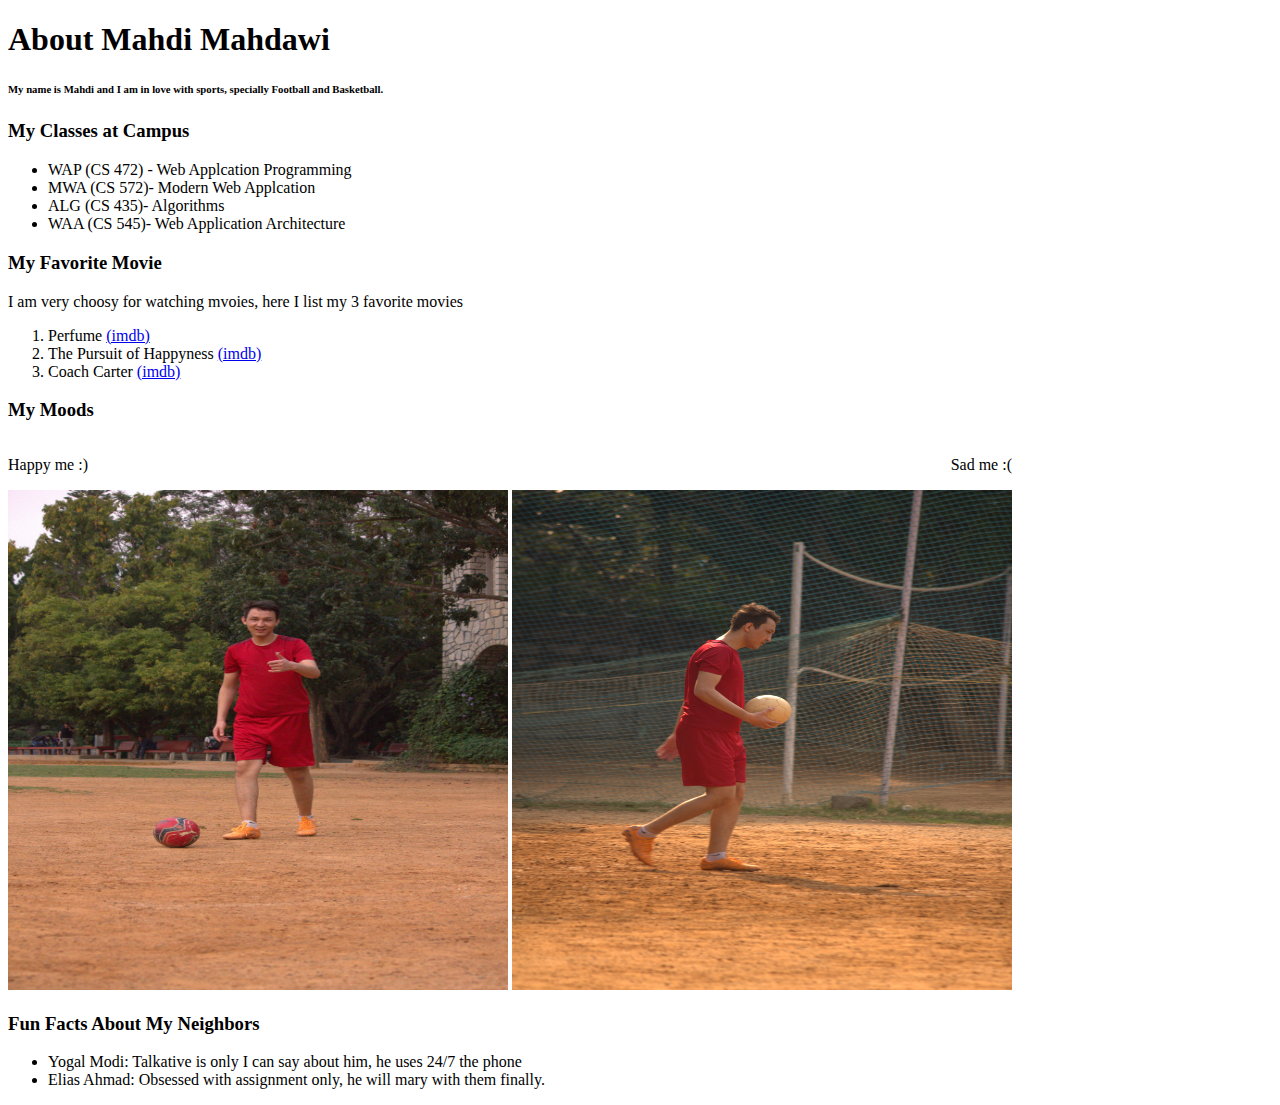
==== aboutme.html @ ecb4160f "readme.html added, styles.css is updated" ====
<!DOCTYPE html>
<html>
    <head>
        <link rel="stylesheet" href="styles.css">
    </head>
 
    <body>
        <header> 
            <h1>About Mahdi Mahdawi</h1>
            <h6>My name is Mahdi and I am in love with sports, specially
                <strong>Football</strong> and <strong>Basketball</strong>.
            </h6>
    
        </header>
        <h3>My Classes at Campus</h3>
        <ul>
            <li>WAP (CS 472) - Web Applcation Programming</li>
            <li>MWA (CS 572)- Modern Web Applcation</li>
            <li>ALG (CS 435)- Algorithms</li>
            <li>WAA (CS 545)- Web Application Architecture </li>
        </ul>

        <h3>My Favorite Movie</h3>
        <p>I am very choosy for watching mvoies, here I list my 3 favorite movies</p>
        <ol>
            <li>Perfume <a href="https://www.imdb.com/title/tt0396171/">(imdb)</a></li>
            <li>The Pursuit of Happyness <a href="https://www.imdb.com/title/tt0454921/">(imdb)</a></li>
            <li>Coach Carter <a href="https://www.imdb.com/title/tt0393162/">(imdb)</a></li>
        </ol>
        <h3>My Moods</h3>

        <div class ="view">  
            <div id ="center-left">
                <p>Happy me :)</p>
                <img src="images/MahdiHappy.jpg" alt="Mahdi's Happy">
            </div>
            <div id ="center-right">
                <p>Sad me :(</p>
                <img src="images/MahdiSad.jpg" alt="Mahdi's Sad">
            </div>
        </div>

        <h3>Fun Facts About My Neighbors</h3>
        <ul>
            <li>Yogal Modi: Talkative is only I can say about him, he uses 24/7 the phone</li>
            <li>Elias Ahmad: Obsessed with assignment only, he will mary with them finally.</li>
        </ul>
    </body>
</html>
---- styles.css ----
img{
    align-items: center;
    width: 500px;
    height: 500px;
    text-align: center;
}
#center {    
    text-align: center;  
    }  
#center-left {    
    display: inline-block;
    text-align: left;  
 } 
 #center-right {    
    display: inline-block;
    text-align: right;  
 } 
 #icon{
     align-items: center;
     width: 100px;
     height: 30px;
     text-align: center;
 }
 h1{
     font-family: Cursive;
 }
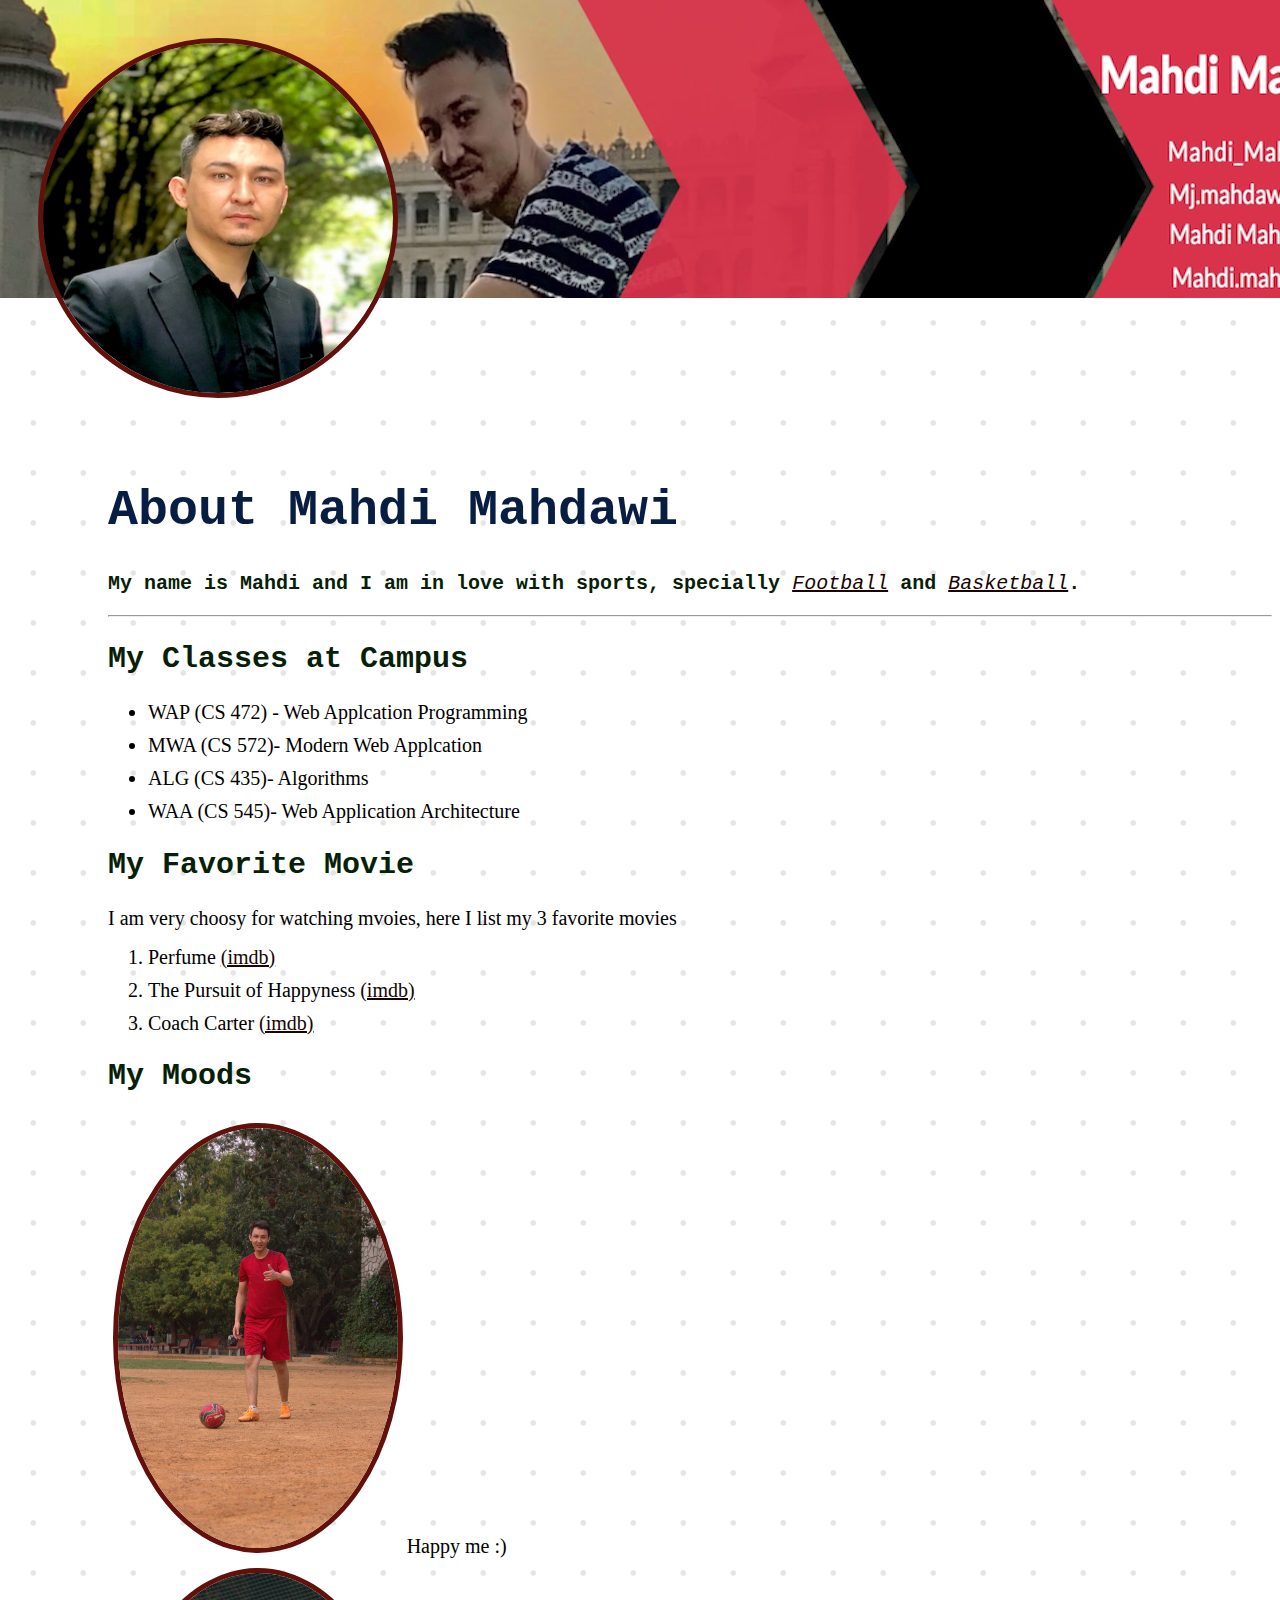
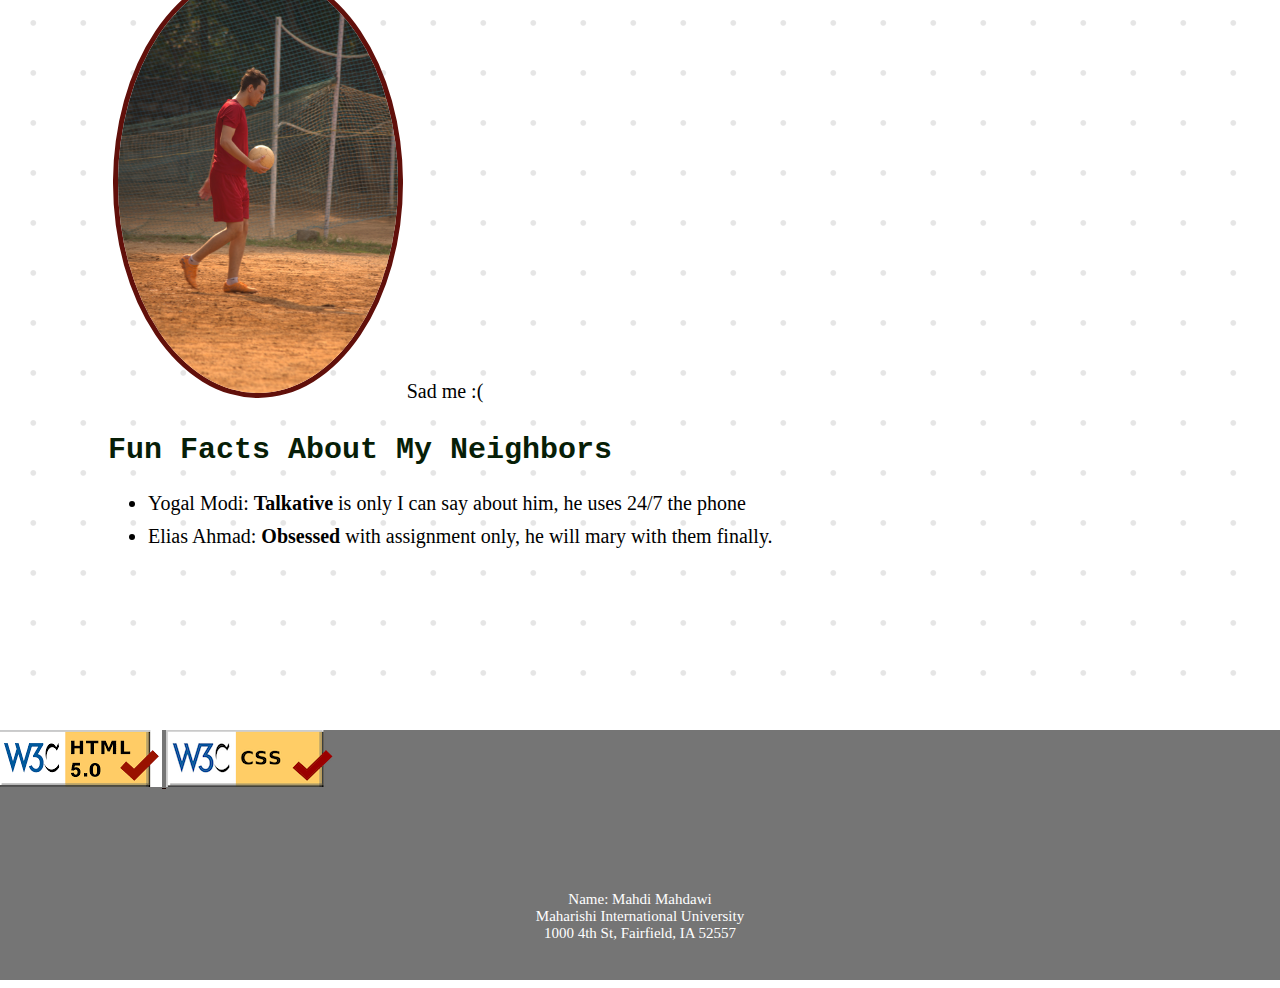
==== commit b0da3d29: "aboutme.html, styles.css are updated" ====
--- a/aboutme.html
+++ b/aboutme.html
@@ -1,18 +1,26 @@
 <!DOCTYPE html>
-<html>
+<html lang="en">
     <head>
-        <link rel="stylesheet" href="styles.css">
-    </head>
+        <link rel="stylesheet"type="text/css" href="styles.css">
+        <meta charset="utf-8">
+	    <meta name="description" content="Profile Page">
+	    <meta name="viewport" content="width=device-width, initial-scale=1.0">
+	    <link rel="stylesheet" type="image/png" href="foo.png">
+	    <title>Profile</title>
+        </head>
  
     <body>
-        <header> 
+        <header><img class="profile" src="images/MahdiPhoto.jpg" alt="Mahdi's Photo"></header>	
+        <div class="main-container">
+        
             <h1>About Mahdi Mahdawi</h1>
-            <h6>My name is Mahdi and I am in love with sports, specially
-                <strong>Football</strong> and <strong>Basketball</strong>.
-            </h6>
+            <h3>My name is Mahdi and I am in love with sports, specially
+                <a href="https://www.arsenal.com/"><em>Football</em></a> and <a href="https://www.nba.com/"><em>Basketball</em></a>.
+            </h3>
+            <hr/>
     
-        </header>
-        <h3>My Classes at Campus</h3>
+        
+        <h2>My Classes at Campus</h2>
         <ul>
             <li>WAP (CS 472) - Web Applcation Programming</li>
             <li>MWA (CS 572)- Modern Web Applcation</li>
@@ -20,30 +28,46 @@
             <li>WAA (CS 545)- Web Application Architecture </li>
         </ul>
 
-        <h3>My Favorite Movie</h3>
-        <p>I am very choosy for watching mvoies, here I list my 3 favorite movies</p>
+        <h2>My Favorite Movie</h2>
+        <span>I am very choosy for watching mvoies, here I list my 3 favorite movies</span>
         <ol>
             <li>Perfume <a href="https://www.imdb.com/title/tt0396171/">(imdb)</a></li>
             <li>The Pursuit of Happyness <a href="https://www.imdb.com/title/tt0454921/">(imdb)</a></li>
             <li>Coach Carter <a href="https://www.imdb.com/title/tt0393162/">(imdb)</a></li>
         </ol>
-        <h3>My Moods</h3>
+        <h2>My Moods</h2>
 
-        <div class ="view">  
-            <div id ="center-left">
-                <p>Happy me :)</p>
-                <img src="images/MahdiHappy.jpg" alt="Mahdi's Happy">
+        <div class="row">
+			<div class="column">
+                <img  class="content" src="images/MahdiHappy.jpg" alt="Mahdi's Happy">
+                <span>Happy me :)</span>
             </div>
-            <div id ="center-right">
-                <p>Sad me :(</p>
-                <img src="images/MahdiSad.jpg" alt="Mahdi's Sad">
+            <div class="column">
+                <img  class="content" src="images/MahdiSad.jpg" alt="Mahdi's Sad">
+                <span>Sad me :(</span>
             </div>
         </div>
 
-        <h3>Fun Facts About My Neighbors</h3>
+        <h2>Fun Facts About My Neighbors</h2>
         <ul>
-            <li>Yogal Modi: Talkative is only I can say about him, he uses 24/7 the phone</li>
-            <li>Elias Ahmad: Obsessed with assignment only, he will mary with them finally.</li>
+            <li>Yogal Modi: <strong>Talkative</strong> is only I can say about him, he uses 24/7 the phone</li>
+            <li>Elias Ahmad: <strong>Obsessed</strong> with assignment only, he will mary with them finally.</li>
         </ul>
+        </div>
+        <footer class="footer">		
+            <p>
+                <a href="https://validator.w3.org/nu/?doc=https%3A%2F%2Fmahdi-mahdawi.github.io%2FWeb-Application-Programming---MIU%2F">
+                    <img  src="images/HTML-checker.png" alt="Validation's Photo">
+                </a>
+                <a href="https://validator.w3.org/nu/?doc=https%3A%2F%2Fmahdi-mahdawi.github.io%2FWeb-Application-Programming---MIU%2F">
+                    <img src="images/css_checker.png" alt="Validation's Photo">
+                </a>
+            </p>
+		    <p class="info">
+                Name: Mahdi Mahdawi<br/>
+			    Maharishi International University<br/>
+			    1000 4th St, Fairfield, IA 52557<br/>
+            </p>
+	    </footer>
     </body>
 </html>--- a/styles.css
+++ b/styles.css
@@ -1,31 +1,123 @@
 
-
-img{
+body{
+	overflow-x: hidden;
+	
+	
+	
+}
+img.profile{
+	border-top-left-radius: 50%;
+	border-top-right-radius: 50%;
+	border-bottom-left-radius: 50%;
+	border-bottom-right-radius: 50%;
+	height: 350px;
+	margin-top: 40px;
+	margin-left: 40px;
+	border: 5px solid #61100b;
+}
+img.content{
+	border-top-left-radius: 50%;
+	border-top-right-radius: 50%;
+	border-bottom-left-radius: 50%;
+	border-bottom-right-radius: 50%;
+	height: 420px;
+	border: 5px solid #61100b;
+}
+img.profile:hover{
+	border: 10px solid #61100b;
+}
+img.content:hover{
+	border: 10px solid #61100b;
+}
+header{
+	background-image: url("images/Background.jpeg");
+	background-color: #cccccc;
+	margin-left: -10px;
+	margin-right: -10px;
+	margin-top: -10px;
+	height: 300px;
+}
+/* img{
     align-items: center;
     width: 500px;
     height: 500px;
     text-align: center;
+} */
+.main-container{
+	padding-top: 150px;
+	padding-left: 100px;
+	background-image: url("/images/dot1.png");
+	background-repeat: repeat;
+	background-size: all;
+	padding-bottom: 150px;
+
 }
-#center {    
-    text-align: center;  
-    }  
-#center-left {    
-    display: inline-block;
-    text-align: left;  
- } 
- #center-right {    
-    display: inline-block;
-    text-align: right;  
- } 
- #icon{
-     align-items: center;
-     width: 100px;
-     height: 30px;
-     text-align: center;
- }
- h1{
-     font-family: Cursive;
- }
+h1{
+	color: #071e42;
+	font-family: monospace;
+	font-size: 50px;
+}
+h2{
+	color: #071e07;
+	font-family: monospace;
+	font-size: 30px;
+}
+h3{
+	color: #071e07;
+	font-family: monospace;
+	font-size: 20px;
+}
+
+
+li{
+	font-family: "Comic Sans MS";
+	font-size: 20px;
+	margin-bottom: 10px;
+}
+span{
+	font-family: "Bradley Hand";
+	font-size: 20px;
+	margin-bottom: 10px;
+}
+
+a{
+	font-style:normal;
+	font-weight: 400;
+	color: #1a0301;
+}
+a:hover{
+	color: #a31f14;
+}
+
+footer.footer{
+	background-color: #757575;
+	height: 250px;
+	margin-right: -10px;
+	margin-left: -10px;
+	margin-bottom: -10px;
+	
+}
+p.info{
+	text-align: center;
+	font-size: 15px;
+	color: #fff;
+	margin-top: 100px;
+
+}
+
+
+.column {
+  /* float: left; */
+  width: 50%;
+  padding: 5px;
+}
+
+
+.row::after {
+  content: "";
+  clear: both;
+  display: table;
+}
 
 
   
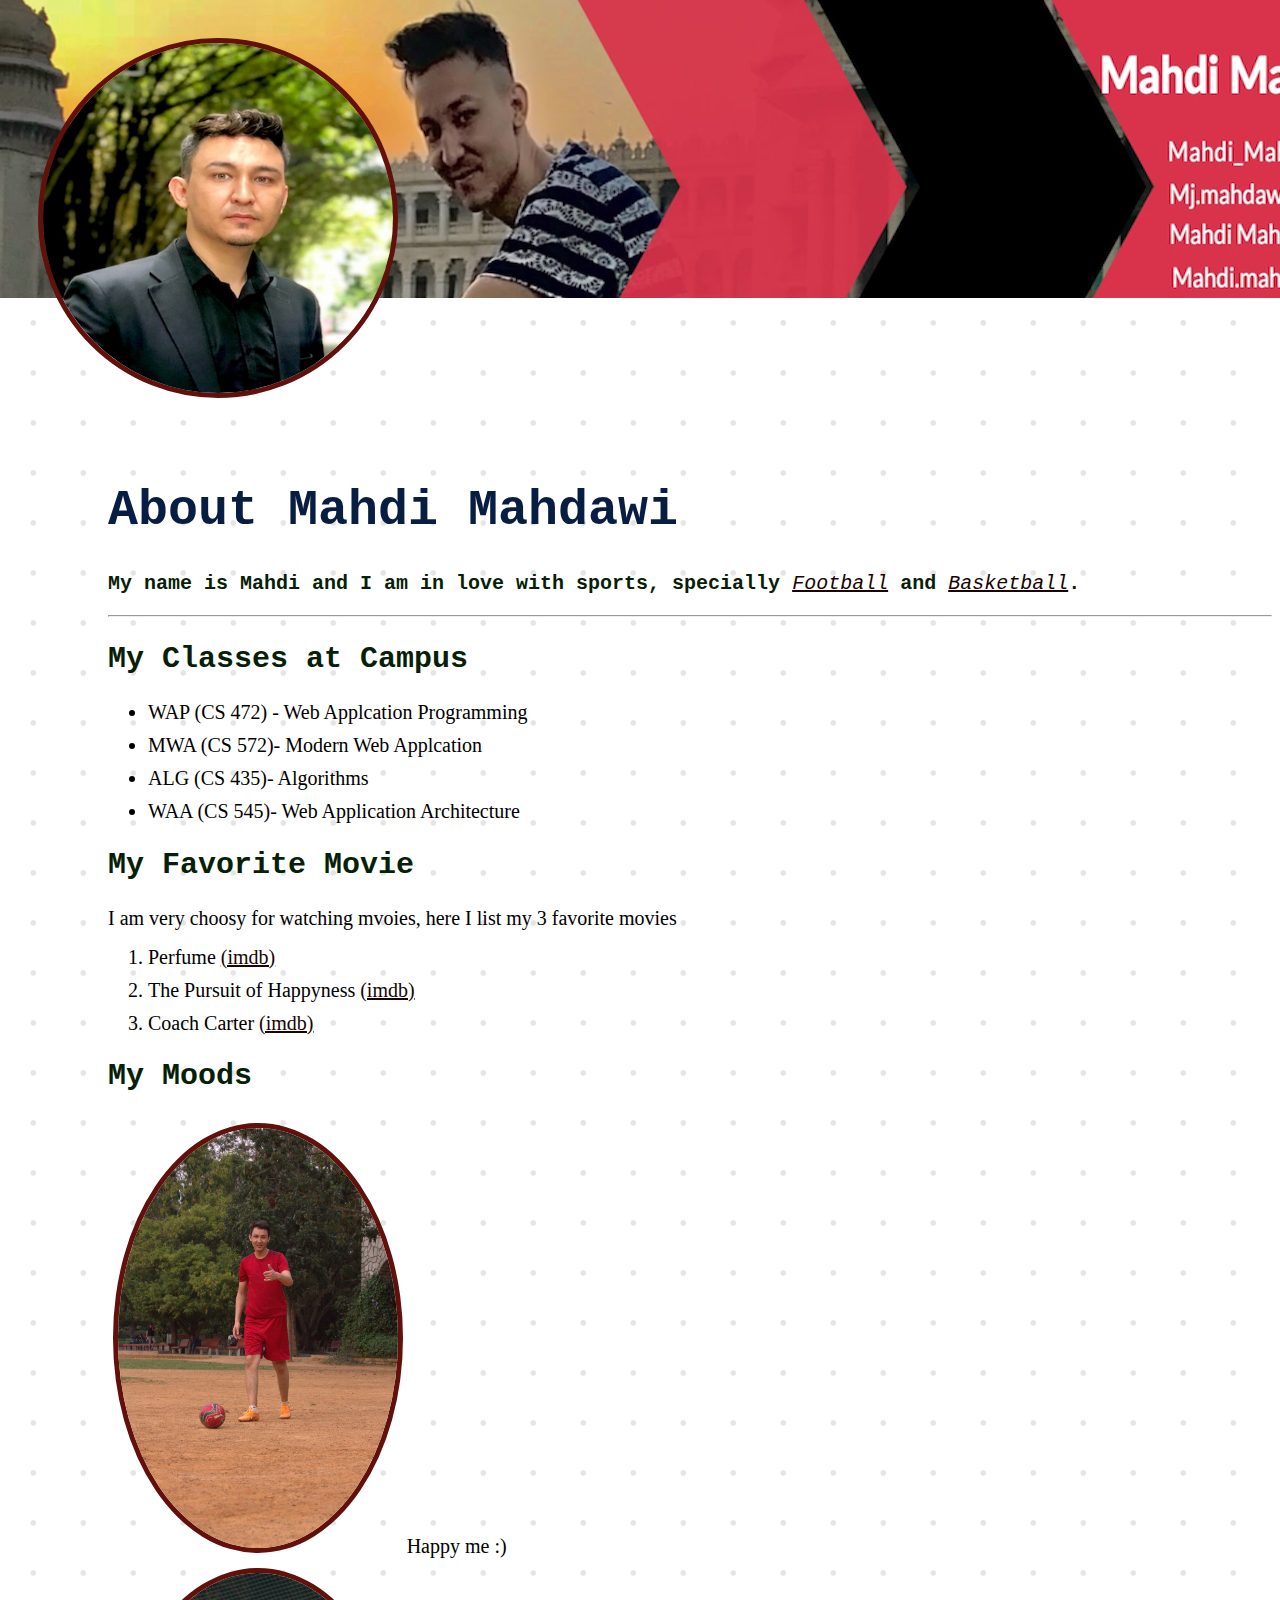
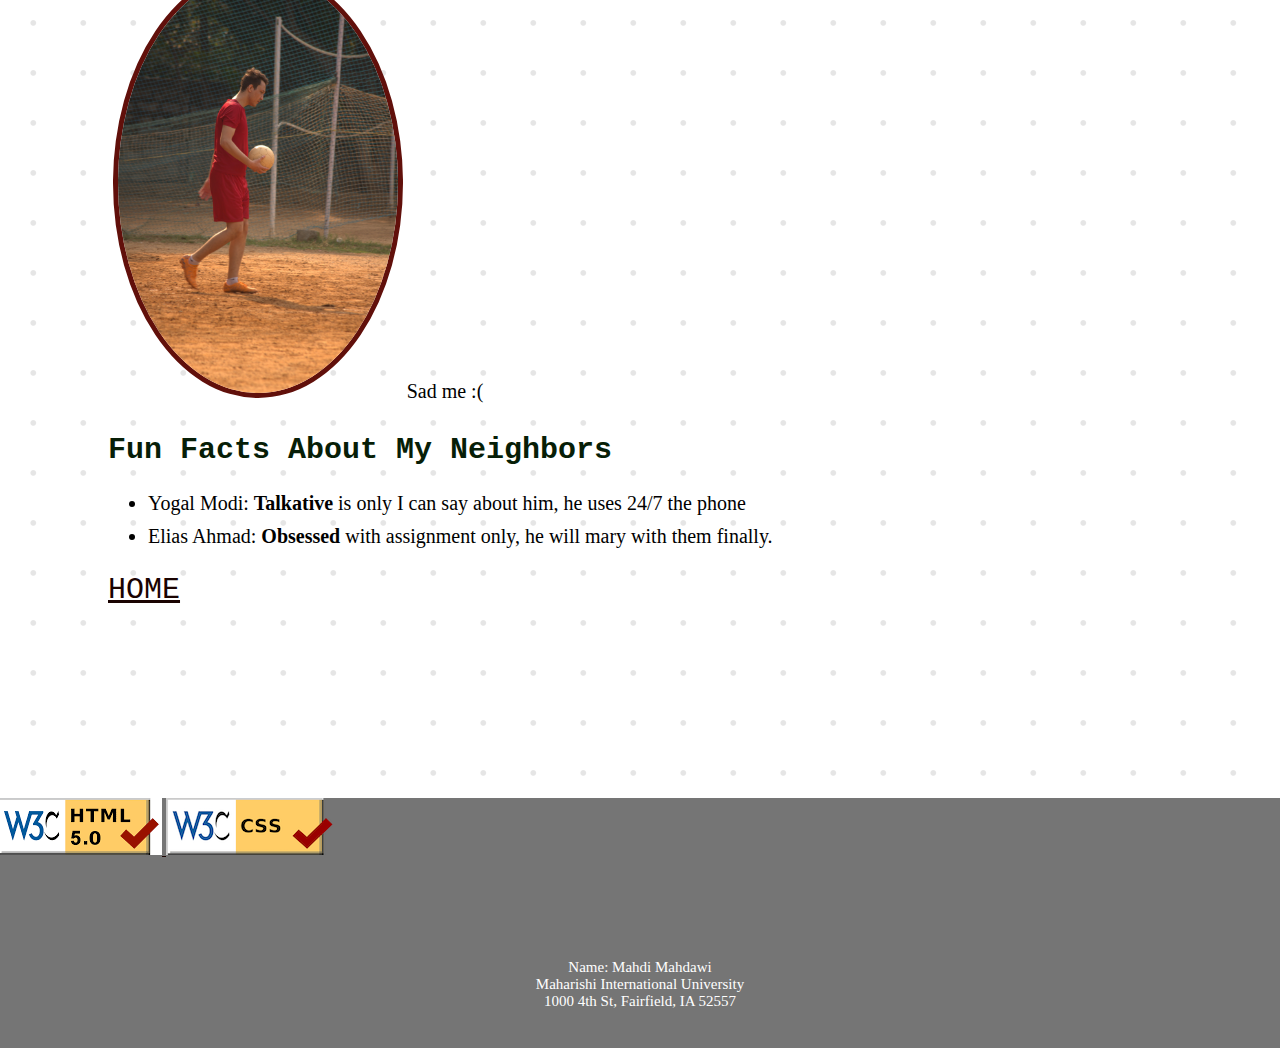
==== commit 91319769: "home link added to readme.html" ====
--- a/aboutme.html
+++ b/aboutme.html
@@ -53,6 +53,7 @@
             <li>Yogal Modi: <strong>Talkative</strong> is only I can say about him, he uses 24/7 the phone</li>
             <li>Elias Ahmad: <strong>Obsessed</strong> with assignment only, he will mary with them finally.</li>
         </ul>
+        <h2><a href="https://mahdi-mahdawi.github.io/Web-Application-Programming---MIU/">HOME</a></h2>
         </div>
         <footer class="footer">		
             <p>
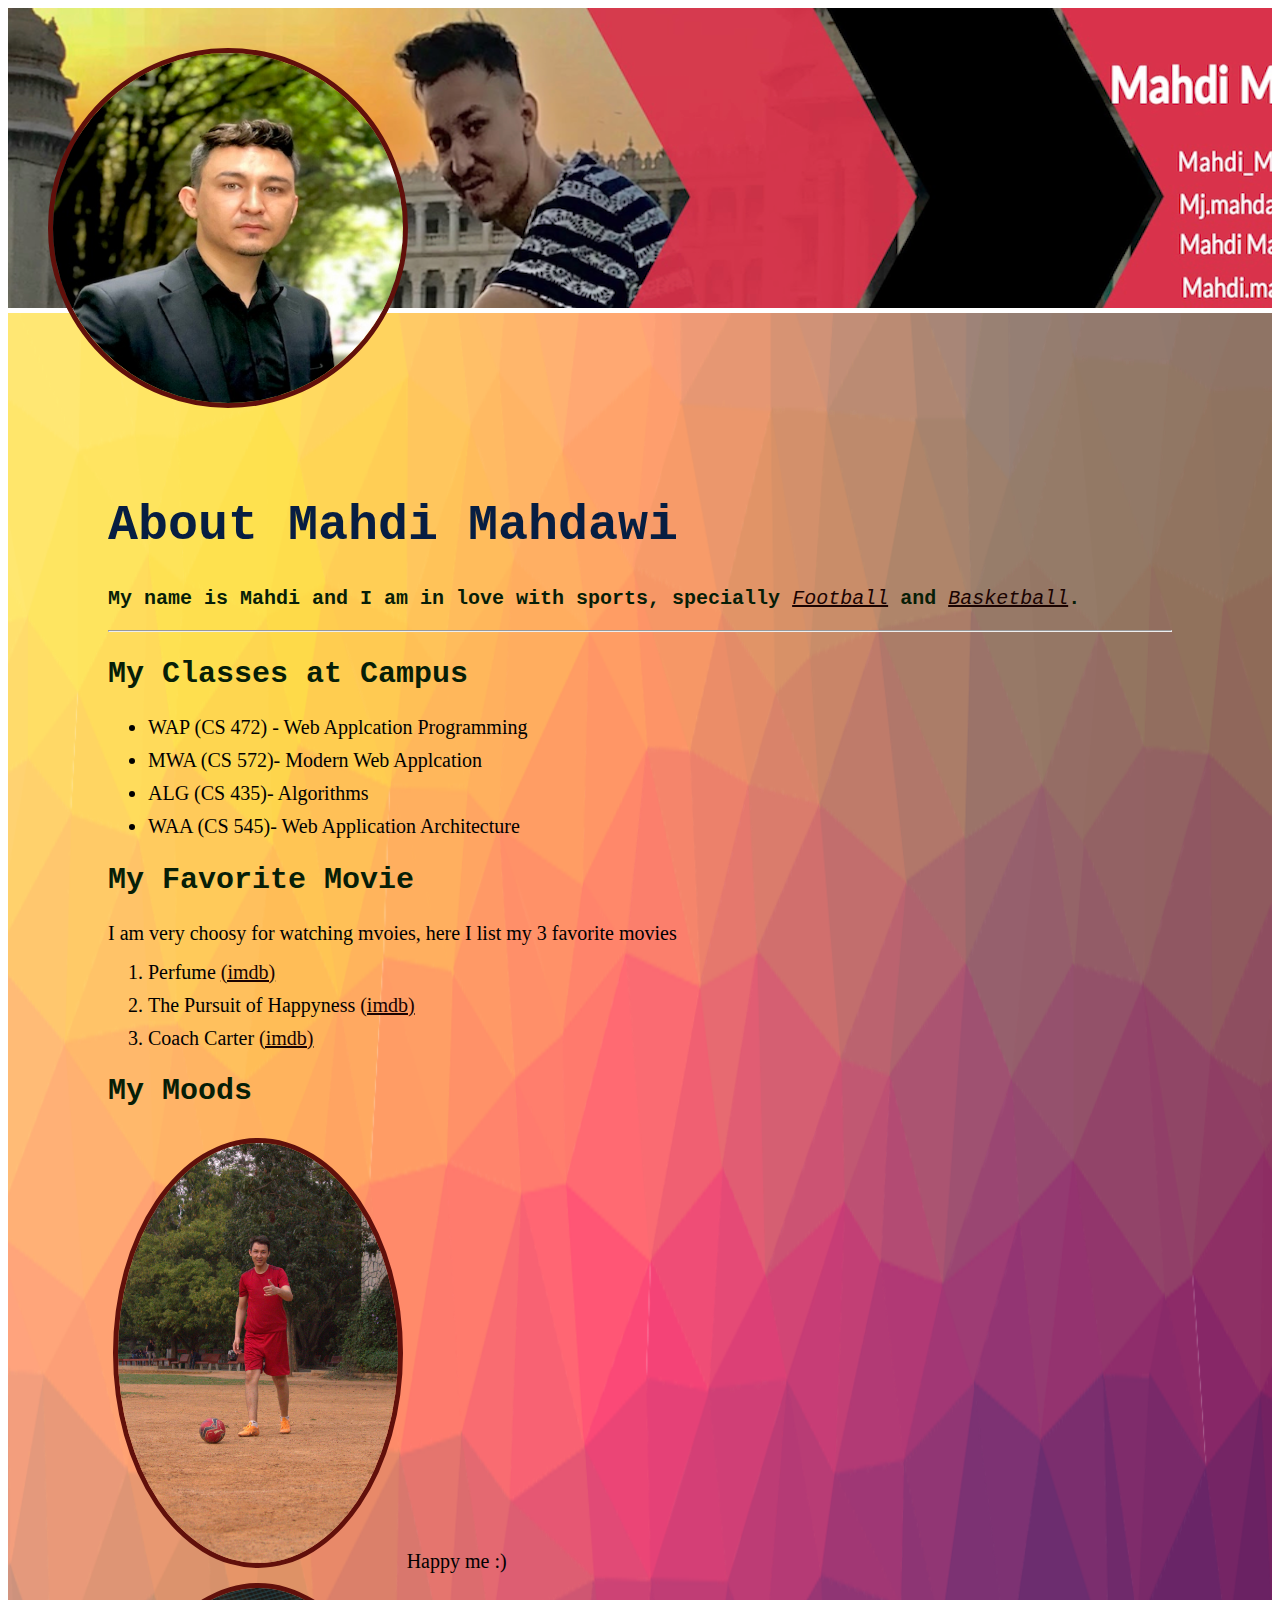
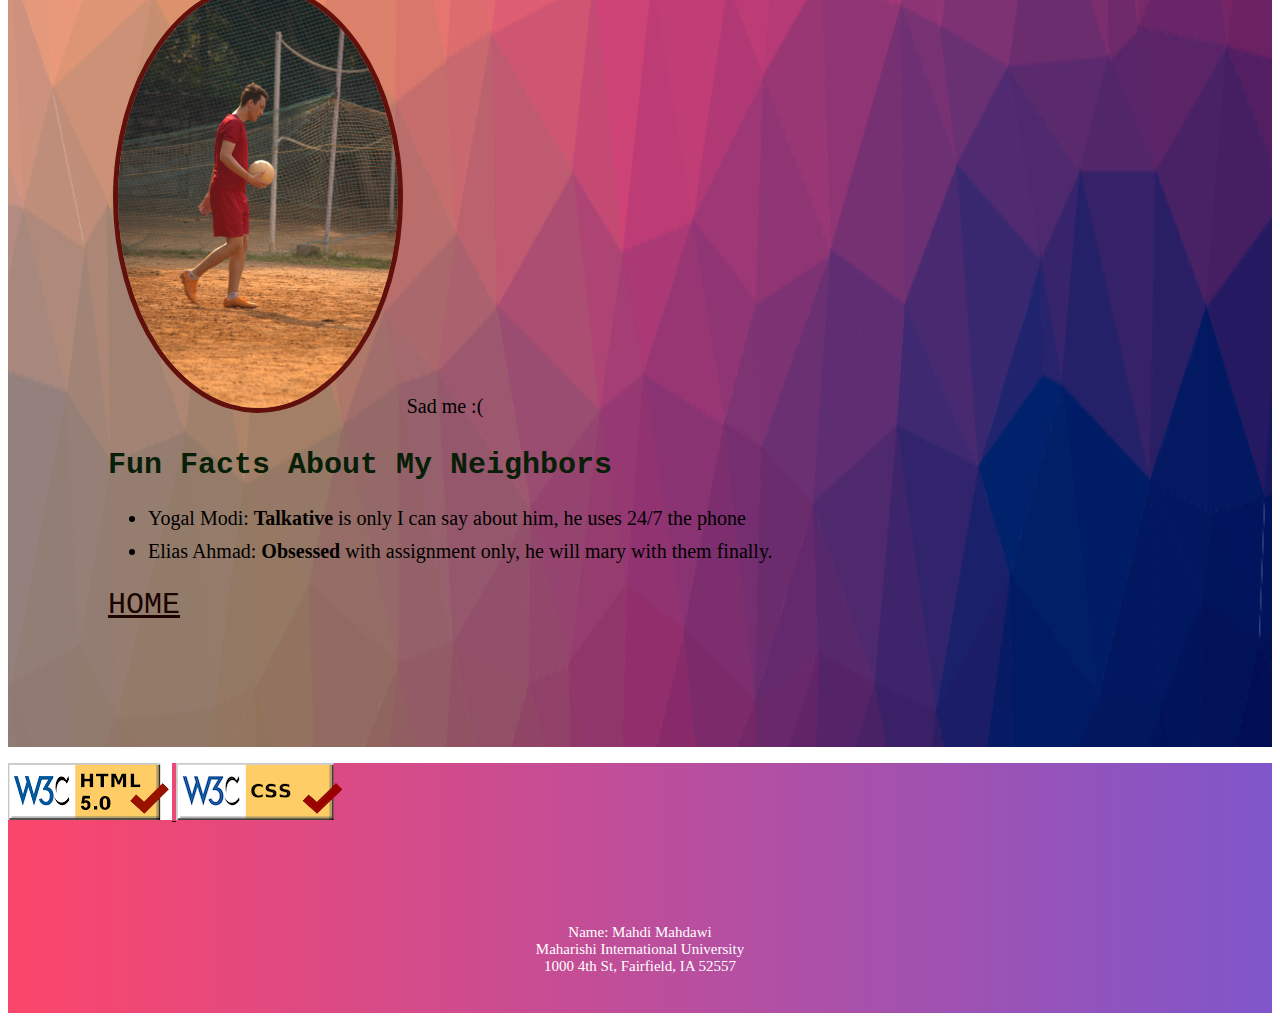
==== commit 7b2db8a1: "css validator updated" ====
--- a/aboutme.html
+++ b/aboutme.html
@@ -20,48 +20,51 @@
             <hr/>
     
         
-        <h2>My Classes at Campus</h2>
-        <ul>
-            <li>WAP (CS 472) - Web Applcation Programming</li>
-            <li>MWA (CS 572)- Modern Web Applcation</li>
-            <li>ALG (CS 435)- Algorithms</li>
-            <li>WAA (CS 545)- Web Application Architecture </li>
-        </ul>
+            <h2>My Classes at Campus</h2>
+            <ul>
+                <li>WAP (CS 472) - Web Applcation Programming</li>
+                <li>MWA (CS 572)- Modern Web Applcation</li>
+                <li>ALG (CS 435)- Algorithms</li>
+                <li>WAA (CS 545)- Web Application Architecture </li>
+            </ul>
 
-        <h2>My Favorite Movie</h2>
-        <span>I am very choosy for watching mvoies, here I list my 3 favorite movies</span>
-        <ol>
-            <li>Perfume <a href="https://www.imdb.com/title/tt0396171/">(imdb)</a></li>
-            <li>The Pursuit of Happyness <a href="https://www.imdb.com/title/tt0454921/">(imdb)</a></li>
-            <li>Coach Carter <a href="https://www.imdb.com/title/tt0393162/">(imdb)</a></li>
-        </ol>
-        <h2>My Moods</h2>
+            <h2>My Favorite Movie</h2>
+            <span>I am very choosy for watching mvoies, here I list my 3 favorite movies</span>
+            <ol>
+                <li>Perfume <a href="https://www.imdb.com/title/tt0396171/">(imdb)</a></li>
+                <li>The Pursuit of Happyness <a href="https://www.imdb.com/title/tt0454921/">(imdb)</a></li>
+                <li>Coach Carter <a href="https://www.imdb.com/title/tt0393162/">(imdb)</a></li>
+            </ol>
 
-        <div class="row">
-			<div class="column">
-                <img  class="content" src="images/MahdiHappy.jpg" alt="Mahdi's Happy">
-                <span>Happy me :)</span>
+            <h2>My Moods</h2>
+            <div class="row">
+			    <div class="column">
+                    <img  class="content" src="images/MahdiHappy.jpg" alt="Mahdi's Happy">
+                    <span>Happy me :)</span>
+                </div>
+                <div class="column">
+                    <img  class="content" src="images/MahdiSad.jpg" alt="Mahdi's Sad">
+                    <span>Sad me :(</span>
+                </div>
             </div>
-            <div class="column">
-                <img  class="content" src="images/MahdiSad.jpg" alt="Mahdi's Sad">
-                <span>Sad me :(</span>
-            </div>
-        </div>
 
-        <h2>Fun Facts About My Neighbors</h2>
-        <ul>
-            <li>Yogal Modi: <strong>Talkative</strong> is only I can say about him, he uses 24/7 the phone</li>
-            <li>Elias Ahmad: <strong>Obsessed</strong> with assignment only, he will mary with them finally.</li>
-        </ul>
-        <h2><a href="https://mahdi-mahdawi.github.io/Web-Application-Programming---MIU/">HOME</a></h2>
+            <h2>Fun Facts About My Neighbors</h2>
+            <ul>
+                <li>Yogal Modi: <strong>Talkative</strong> is only I can say about him, he uses 24/7 the phone</li>
+                <li>Elias Ahmad: <strong>Obsessed</strong> with assignment only, he will mary with them finally.</li>
+            </ul>
+            <h2>
+                <a href="https://mahdi-mahdawi.github.io/Web-Application-Programming---MIU/">HOME
+                </a>
+            </h2>
         </div>
         <footer class="footer">		
             <p>
                 <a href="https://validator.w3.org/nu/?doc=https%3A%2F%2Fmahdi-mahdawi.github.io%2FWeb-Application-Programming---MIU%2F">
-                    <img  src="images/HTML-checker.png" alt="Validation's Photo">
+                    <img  src="images/HTML-checker.png" alt="HTML5 Validation's Photo">
                 </a>
-                <a href="https://validator.w3.org/nu/?doc=https%3A%2F%2Fmahdi-mahdawi.github.io%2FWeb-Application-Programming---MIU%2F">
-                    <img src="images/css_checker.png" alt="Validation's Photo">
+                <a href="http://jigsaw.w3.org/css-validator/validator?uri=https%3A%2F%2Fmahdi-mahdawi.github.io%2FWeb-Application-Programming---MIU%2F&profile=css3svg&usermedium=all&warning=1&vextwarning=&lang=en">
+                    <img src="images/css_checker.png" alt="CSS Validation's Photo">
                 </a>
             </p>
 		    <p class="info">
--- a/styles.css
+++ b/styles.css
@@ -32,10 +32,12 @@
 header{
 	background-image: url("images/Background.jpeg");
 	background-color: #cccccc;
-	margin-left: -10px;
-	margin-right: -10px;
-	margin-top: -10px;
+	margin-left: 0px;
+	margin-right: 0px;
+	margin-top: 0px;
+	margin-bottom: 5px;
 	height: 300px;
+	
 }
 /* img{
     align-items: center;
@@ -46,10 +48,11 @@
 .main-container{
 	padding-top: 150px;
 	padding-left: 100px;
-	background-image: url("/images/dot1.png");
-	background-repeat: repeat;
-	background-size: all;
-	padding-bottom: 150px;
+	background-image: url("images/bodyBackground.png");
+	background-repeat:round;
+  	background-size: 2560px 1440px;
+	padding-bottom: 100px;
+	padding-right: 100px;
 
 }
 h1{
@@ -90,11 +93,13 @@
 }
 
 footer.footer{
-	background-color: #757575;
+	background-color: #f36e6e;
+	background-image: url("images/footerBackground.png");
 	height: 250px;
-	margin-right: -10px;
-	margin-left: -10px;
-	margin-bottom: -10px;
+	margin-right: 0px;
+	margin-left: 0px;
+	margin-bottom: 0px;
+	margin-top: 0px;
 	
 }
 p.info{
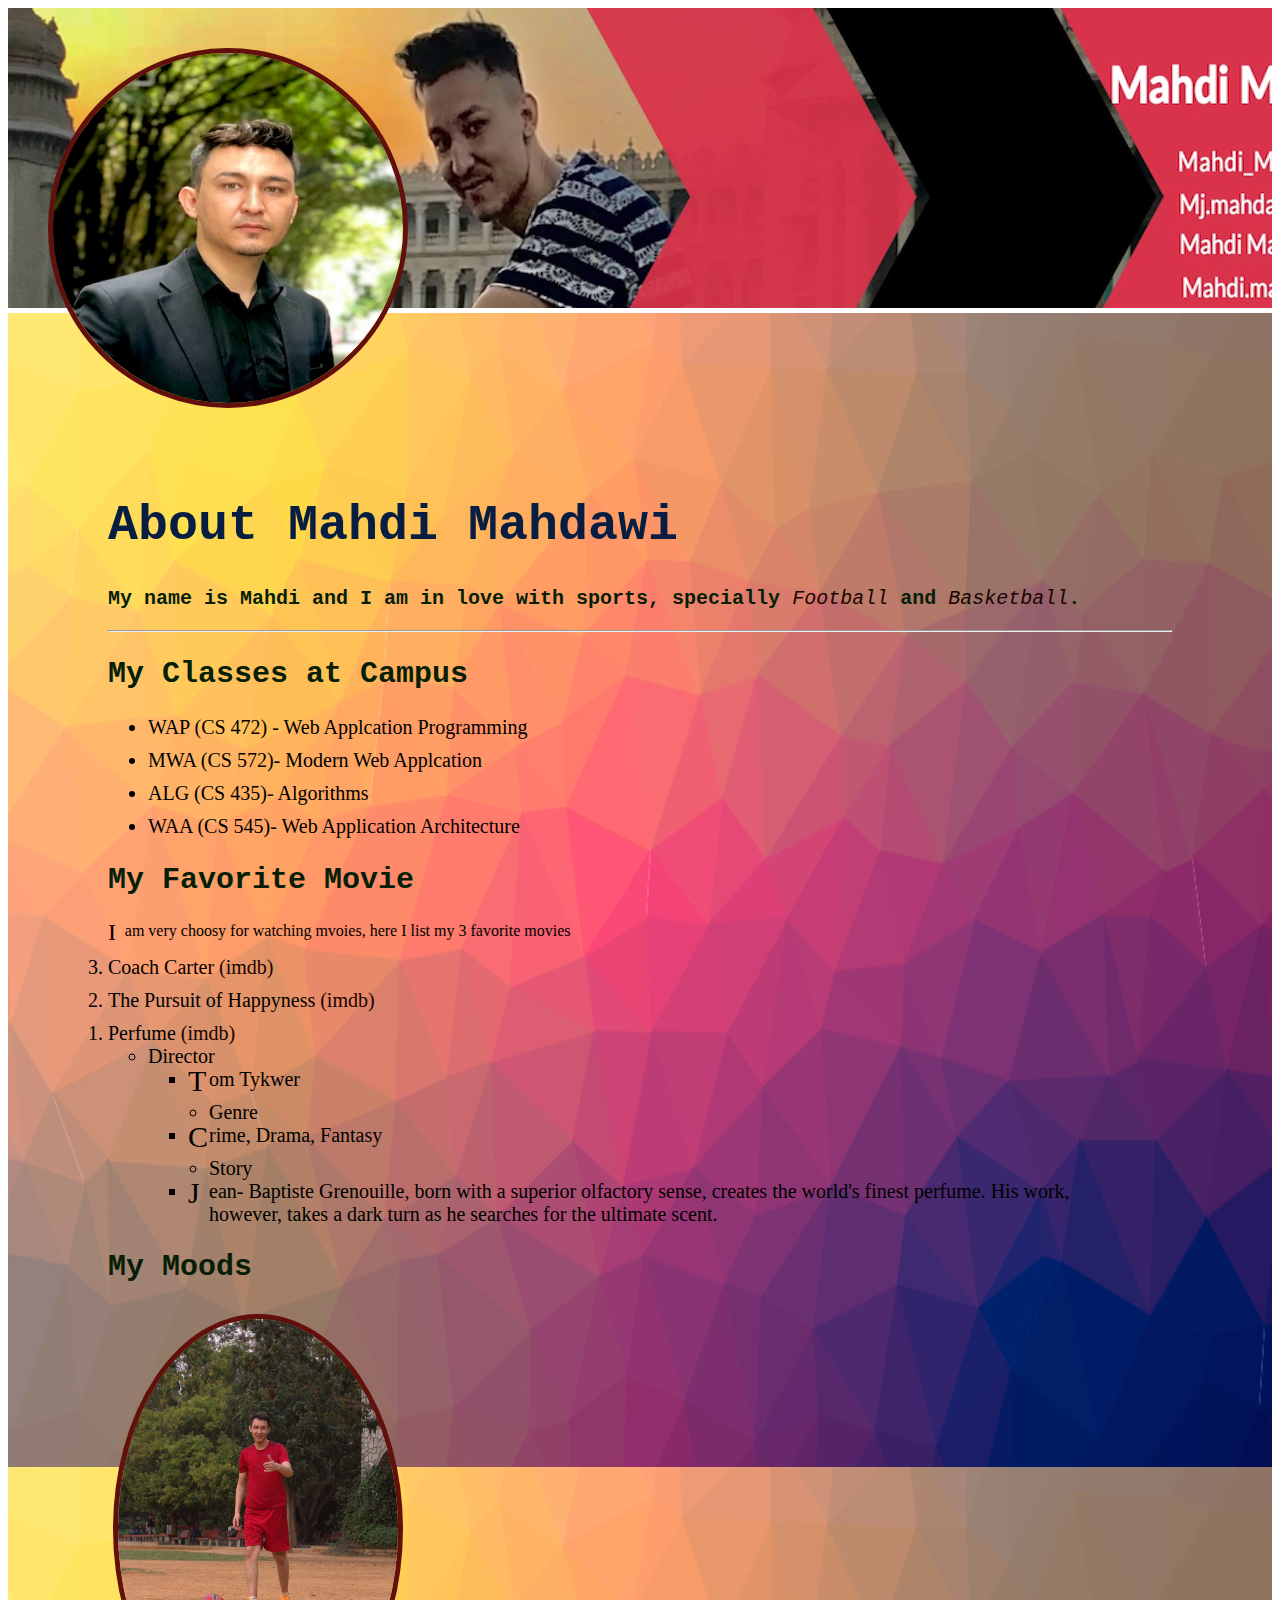
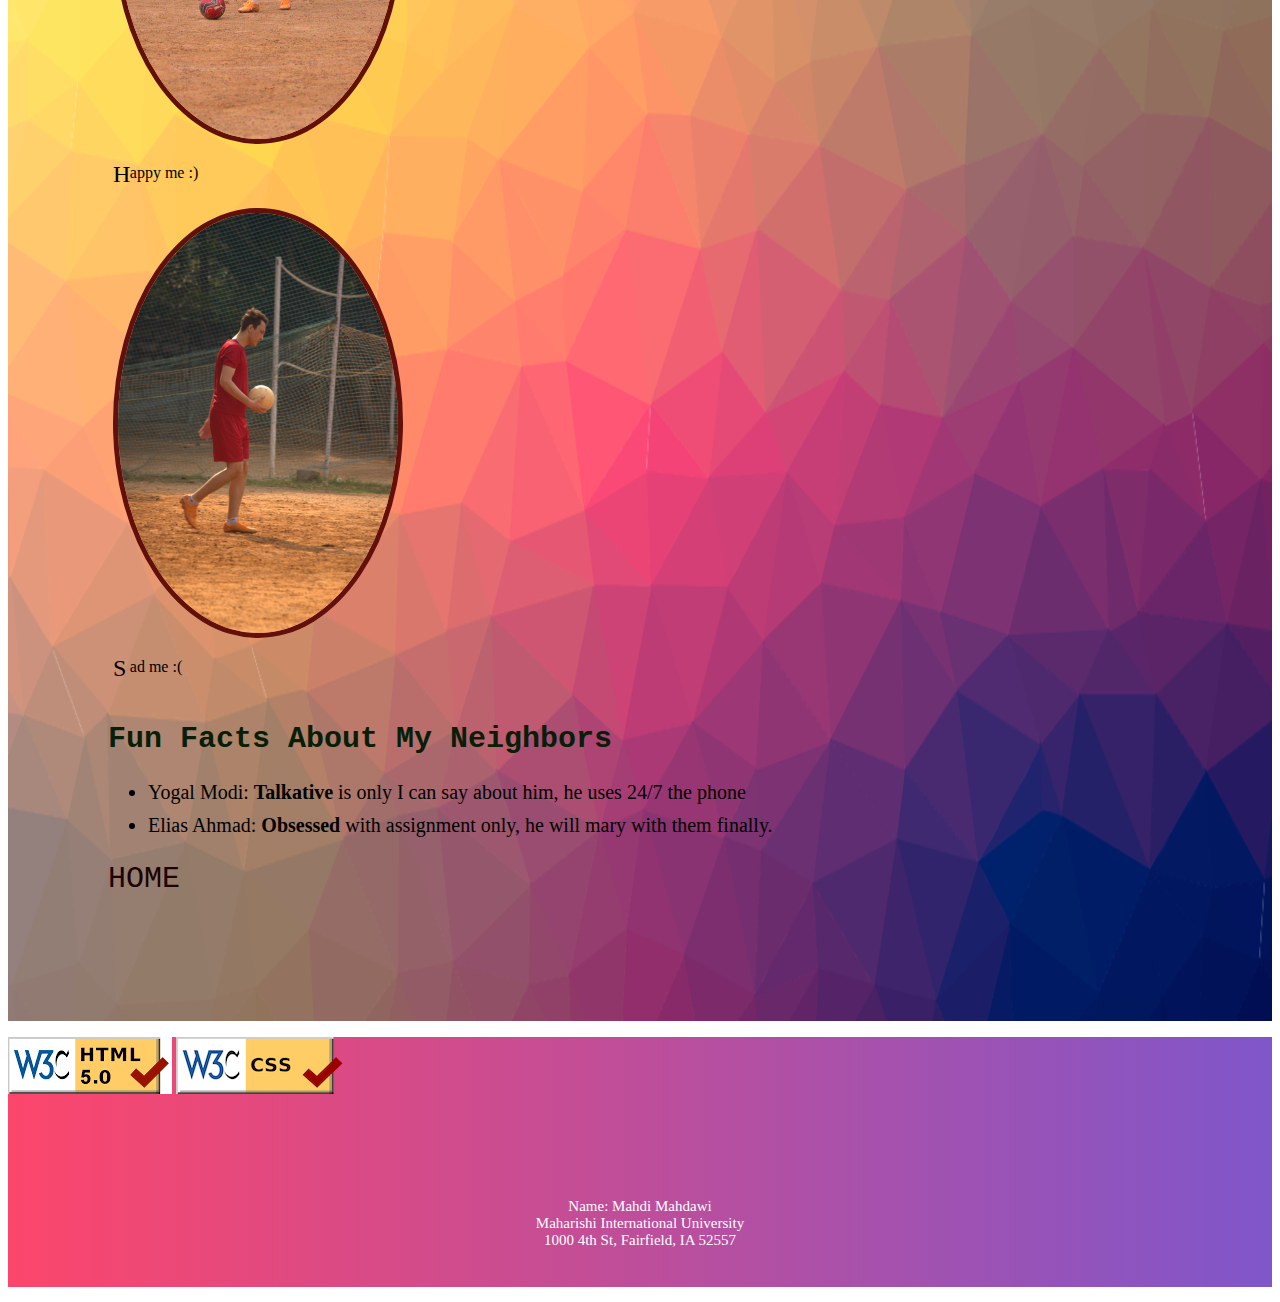
==== commit d2100796: "styles.css is updated with drop-caps,hyperlinks not underlined,decreasing order" ====
--- a/aboutme.html
+++ b/aboutme.html
@@ -29,9 +29,34 @@
             </ul>
 
             <h2>My Favorite Movie</h2>
-            <span>I am very choosy for watching mvoies, here I list my 3 favorite movies</span>
+            <p></a><span>I</span> am very choosy for watching mvoies, here I list my 3 favorite movies</p>
             <ol>
-                <li>Perfume <a href="https://www.imdb.com/title/tt0396171/">(imdb)</a></li>
+                <li>Perfume <a href="https://www.imdb.com/title/tt0396171/">(imdb)</a>
+                    <ul>
+                        <li>
+                            Director
+                            <ul>
+                                <li><span>T</span> om Tykwer</li>
+                            </ul>
+                        </li>
+                        <li>
+                            Genre
+                            <ul>
+                                <li><span>C</span>rime, Drama, Fantasy</li>
+                            </ul>
+                        </li>
+                        <li>
+                            Story
+                            <ul>
+                                <li><span>J</span>ean- Baptiste Grenouille, born with a superior olfactory sense, 
+                                    creates the world's finest perfume. His work, however, 
+                                    takes a dark turn as he searches for the ultimate scent.
+                                </li>
+                            </ul>
+                        </li>
+                    </ul>
+                
+                </li>
                 <li>The Pursuit of Happyness <a href="https://www.imdb.com/title/tt0454921/">(imdb)</a></li>
                 <li>Coach Carter <a href="https://www.imdb.com/title/tt0393162/">(imdb)</a></li>
             </ol>
@@ -40,11 +65,11 @@
             <div class="row">
 			    <div class="column">
                     <img  class="content" src="images/MahdiHappy.jpg" alt="Mahdi's Happy">
-                    <span>Happy me :)</span>
+                    <p><span>H</span>appy me :)</p>
                 </div>
                 <div class="column">
                     <img  class="content" src="images/MahdiSad.jpg" alt="Mahdi's Sad">
-                    <span>Sad me :(</span>
+                   <p><span>S</span>ad me :(</p>
                 </div>
             </div>
 
--- a/styles.css
+++ b/styles.css
@@ -70,7 +70,15 @@
 	font-family: monospace;
 	font-size: 20px;
 }
-
+ol {
+    transform: rotate(180deg);
+}
+ol > li {
+    transform: rotate(-180deg);
+	font-family: "Comic Sans MS";
+	font-size: 20px;
+	margin-bottom: 10px;
+}
 
 li{
 	font-family: "Comic Sans MS";
@@ -79,8 +87,11 @@
 }
 span{
 	font-family: "Bradley Hand";
-	font-size: 20px;
 	margin-bottom: 10px;
+	float: left;
+	line-height: 85%;
+	width: .7em;
+	font-size: 150%;	  
 }
 
 a{
@@ -90,6 +101,19 @@
 }
 a:hover{
 	color: #a31f14;
+	text-decoration:underline;
+}
+a:link { 
+	text-decoration: none; 
+}
+
+
+a:visited { 
+	text-decoration:#f36e6e; 
+}
+
+a:active { 
+	text-decoration:underline; 
 }
 
 footer.footer{
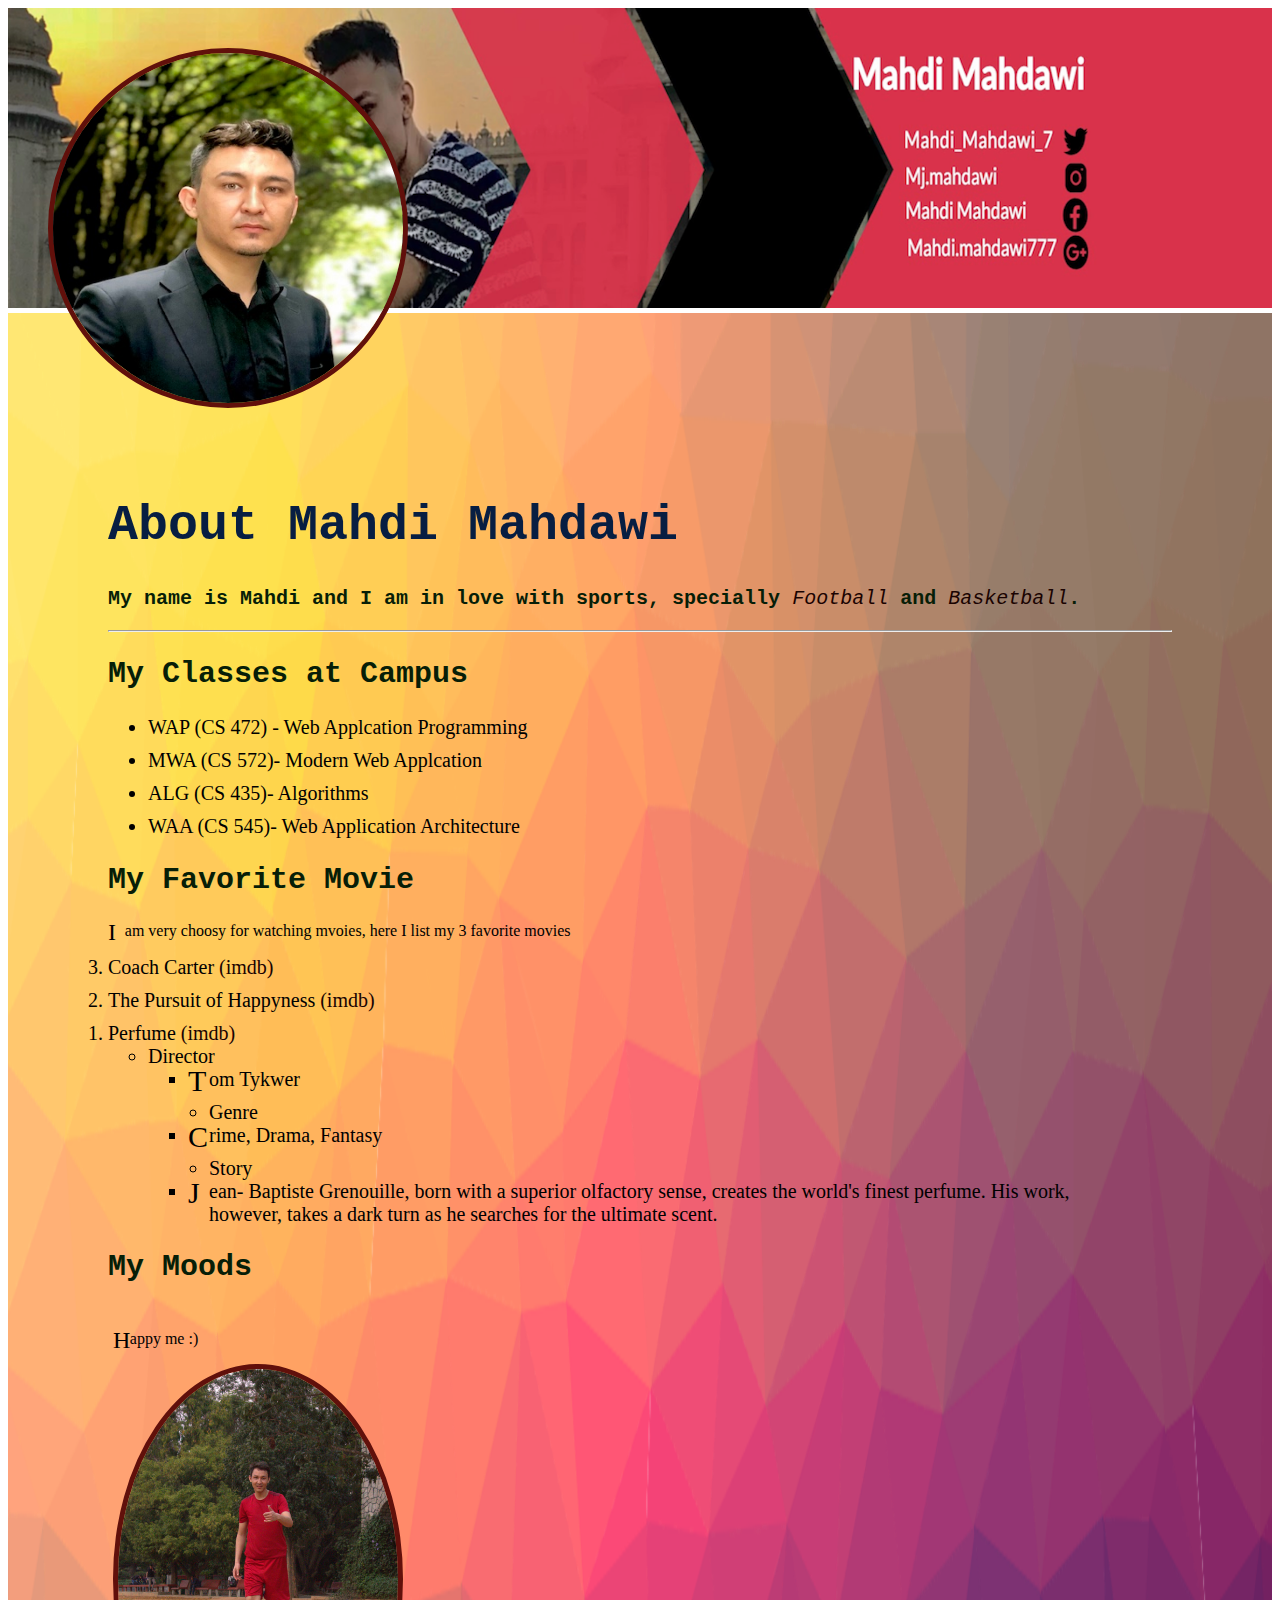
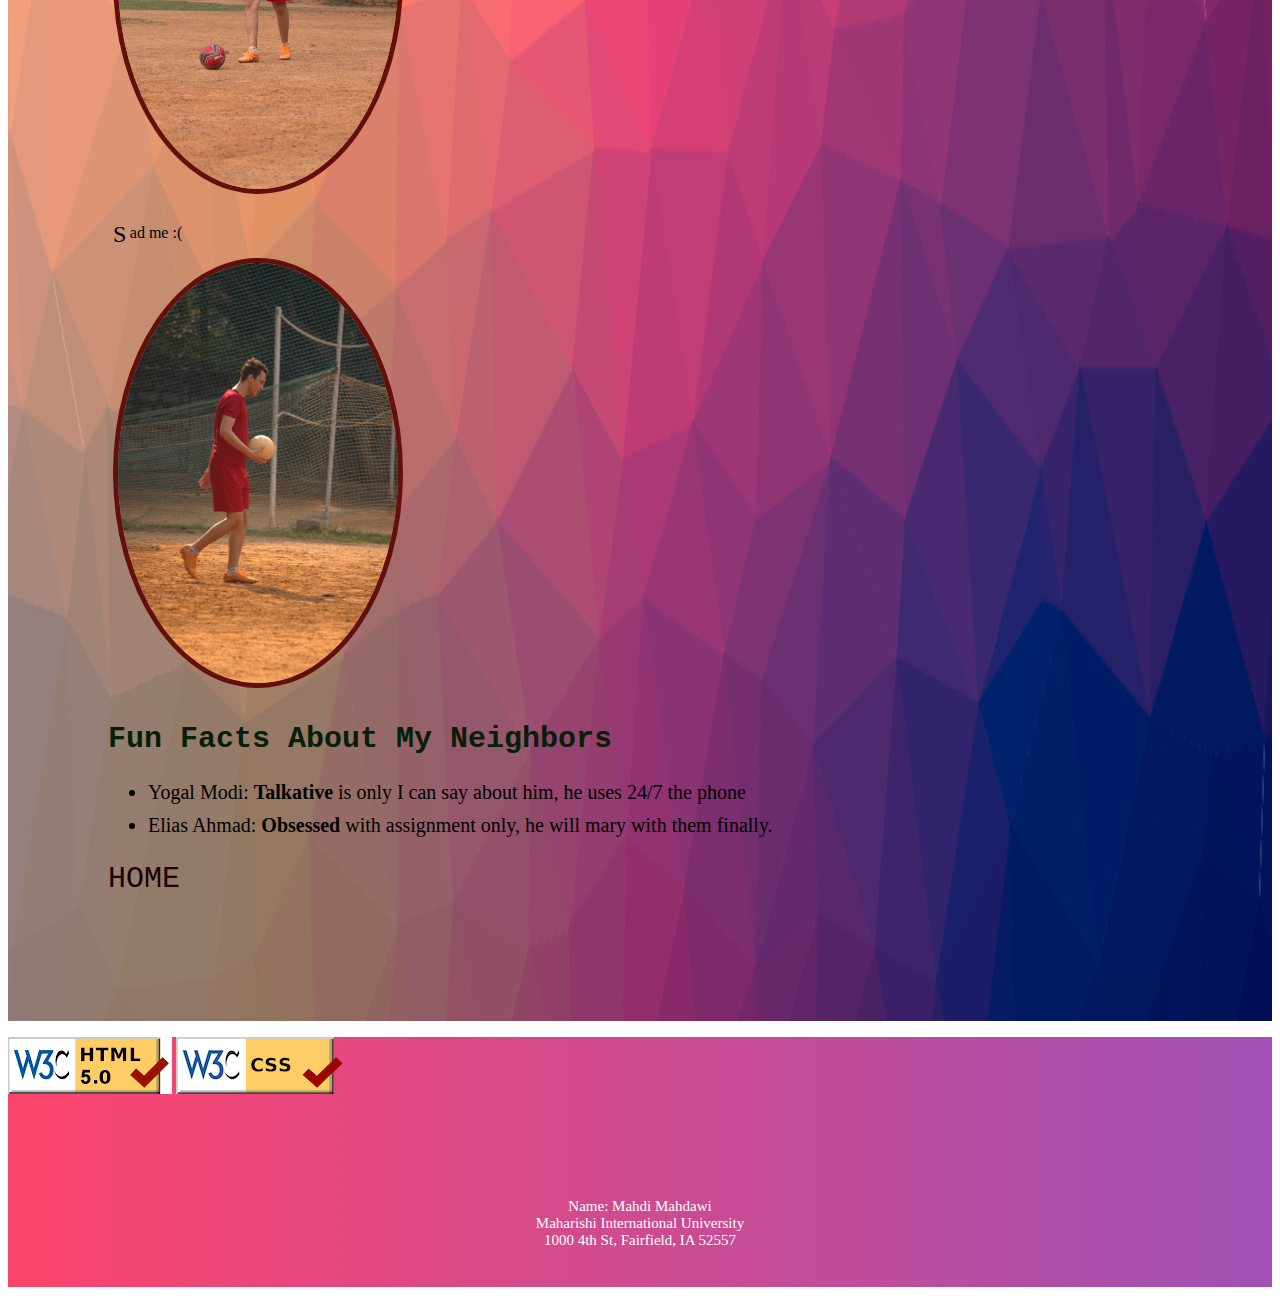
==== commit e8e69be4: "Maringue_Cafe folder added" ====
--- a/aboutme.html
+++ b/aboutme.html
@@ -64,12 +64,12 @@
             <h2>My Moods</h2>
             <div class="row">
 			    <div class="column">
+                    <p><span>H</span>appy me :)</p>
                     <img  class="content" src="images/MahdiHappy.jpg" alt="Mahdi's Happy">
-                    <p><span>H</span>appy me :)</p>
                 </div>
                 <div class="column">
+                    <p><span>S</span>ad me :(</p>
                     <img  class="content" src="images/MahdiSad.jpg" alt="Mahdi's Sad">
-                   <p><span>S</span>ad me :(</p>
                 </div>
             </div>
 
--- a/styles.css
+++ b/styles.css
@@ -30,13 +30,14 @@
 	border: 10px solid #61100b;
 }
 header{
-	background-image: url("images/Background.jpeg");
+	background-image: url("images/headerBackground.jpeg");
 	background-color: #cccccc;
 	margin-left: 0px;
 	margin-right: 0px;
 	margin-top: 0px;
 	margin-bottom: 5px;
 	height: 300px;
+	background-repeat:round;
 	
 }
 /* img{
@@ -50,7 +51,7 @@
 	padding-left: 100px;
 	background-image: url("images/bodyBackground.png");
 	background-repeat:round;
-  	background-size: 2560px 1440px;
+  	background-size: 2560px 2560px;
 	padding-bottom: 100px;
 	padding-right: 100px;
 
